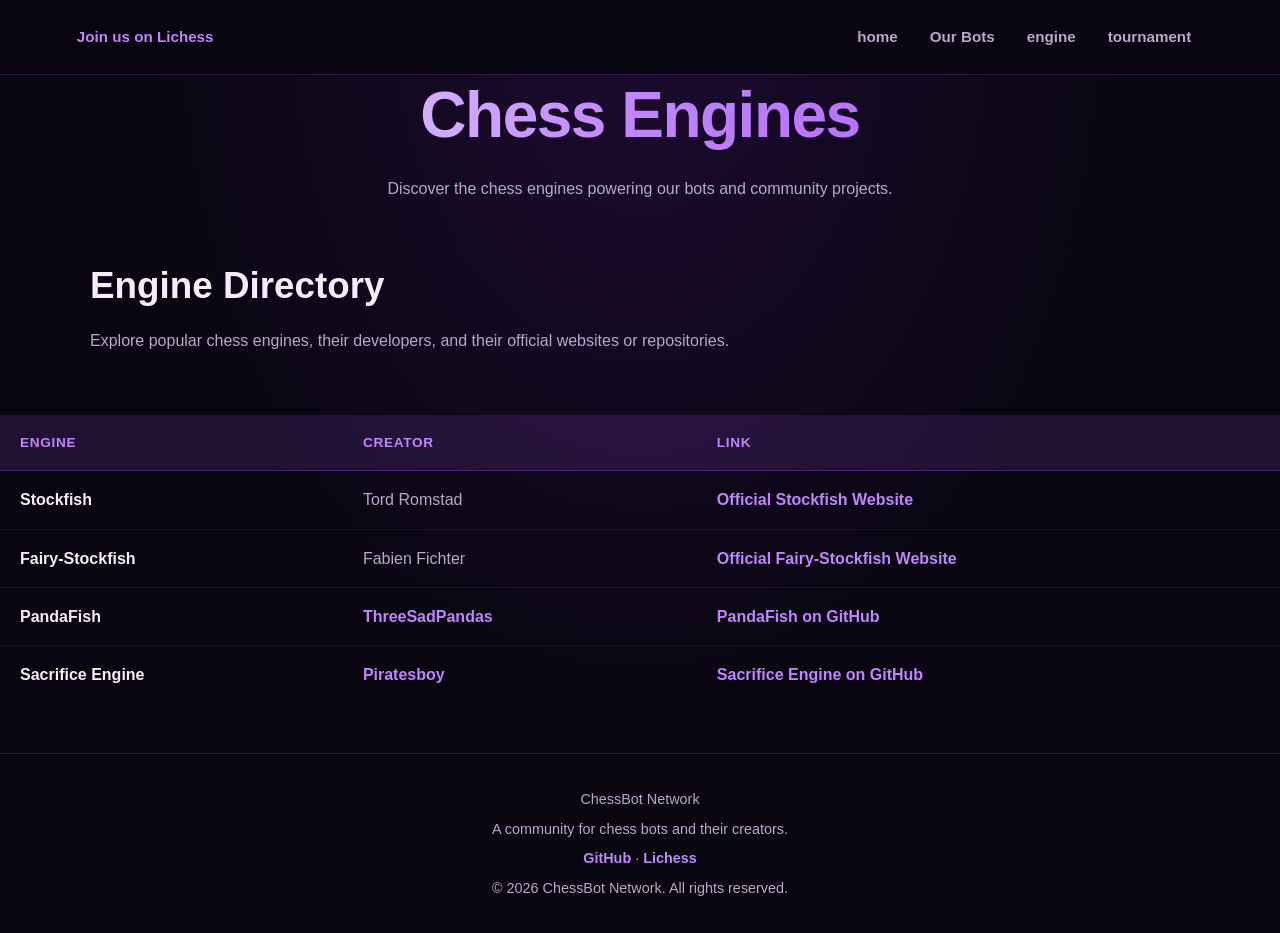
==== engine.html @ 9462d7af "Add files via upload" ====
<!DOCTYPE html>
<html lang="en">
<head>
    <meta charset="UTF-8">
    <meta name="viewport" content="width=device-width, initial-scale=1.0">
    <title>ChessBot Network (cbn) | engine</title>

    <link rel="stylesheet" href="style.css">

</head>

<body>

<nav class="top-navbar">

    <a href="https://lichess.org/team/chessbot-network-cbn">
        Join us on Lichess
    </a>

    <div class="navbar">

        <a href="index.html">
            home
        </a>

        <a href="bots.html">
            Our Bots
        </a>

        <a href="engine.html">
            engine
        </a>

        <a href="tournament.html">
            tournament
        </a>

    </div>

</nav>


<header>
  <h1>Chess Engines</h1>
  <p>Discover the chess engines powering our bots and community projects.</p>
</header>

<section>
  <h2>Engine Directory</h2>
  <p>
    Explore popular chess engines, their developers,
    and their official websites or repositories.
  </p>
</section>



<table class="engine-table">
  <thead>
    <tr>
      <th>Engine</th>
      <th>Creator</th>
      <th>Link</th>
    </tr>
  </thead>
  <tbody>
    <tr>
      <td>Stockfish</td>
      <td>Tord Romstad</td>
      <td><a href="https://stockfishchess.org/" target="_blank" rel="noopener noreferrer">Official Stockfish Website</a></td>
    </tr>
    <tr>
      <td>Fairy-Stockfish</td>
      <td>Fabien Fichter</td>
      <td><a href="https://fairy-stockfish.github.io/" target="_blank" rel="noopener noreferrer">Official Fairy-Stockfish Website</a></td>
    </tr>
    <tr>
      <td>PandaFish</td>
      <td><a href="https://lichess.org/@/ThreeSadPandas" target="_blank" rel="noopener noreferrer">ThreeSadPandas</a></td>
      <td><a href="https://github.com/philyawj/Pandafish" target="_blank" rel="noopener noreferrer">PandaFish on GitHub</a></td>
    </tr>
    <tr>
      <td>Sacrifice Engine</td>
      <td><a href="https://lichess.org/@/Piratesboy" target="_blank" rel="noopener noreferrer">Piratesboy</a></td>
      <td><a href="https://github.com/piratesboys/Sacrifice-Engine-" target="_blank" rel="noopener noreferrer">Sacrifice Engine on GitHub</a></td>
    </tr>
  </tbody>
</table>

    <!-- Footer -->
    <footer>
        <p class="footer-brand">ChessBot Network</p>
        <p>A community for chess bots and their creators.</p>

        <p>
            <a href="https://github.com/ChessBot-Network-cbn"
               target="_blank"
               rel="noopener noreferrer">
                GitHub
            </a>
            ·
            <a href="https://lichess.org/team/chessbot-network-cbn"
               target="_blank"
               rel="noopener noreferrer">
                Lichess
            </a>
        </p>

        <p class="copyright">
            &copy; 2026 ChessBot Network. All rights reserved.
        </p>
    </footer>

</body>
</html>
---- style.css ----
/* ========================================
   CHESSBOT NETWORK — MAIN STYLESHEET
   Theme: Dark / Purple Neon / Futuristic
======================================== */

/* ---------- CSS VARIABLES ---------- */

:root {
    color-scheme: dark;

    --bg: #090611;
    --bg-light: #100a1c;

    --surface: #140d24;
    --surface-light: #1d1231;

    --purple: #a855f7;
    --purple-dark: #7e22ce;
    --neon: #c084fc;

    --text: #f5edff;
    --muted: #b7a8cc;

    --border: rgba(168, 85, 247, 0.25);
    --border-hover: rgba(192, 132, 252, 0.7);

    --success: #4ade80;

    --radius: 14px;
    --radius-small: 9px;

    --shadow:
        0 0 25px rgba(168, 85, 247, 0.08);

    --transition: 0.25s ease;
}


/* ---------- RESET ---------- */

* {
    margin: 0;
    padding: 0;
    box-sizing: border-box;
}

html {
    scroll-behavior: smooth;
    scroll-padding-top: 100px;
}

body {
    min-height: 100vh;
    font-family: Arial, Helvetica, sans-serif;
    line-height: 1.7;
    color: var(--text);

    background:
        radial-gradient(
            ellipse at 50% 0%,
            rgba(126, 34, 206, 0.17),
            transparent 55%
        ),
        var(--bg);
}

a {
    color: var(--neon);
    text-decoration: none;
    transition:
        color var(--transition),
        background var(--transition),
        border-color var(--transition);
}

a:hover {
    color: #e9d5ff;
}

img {
    display: block;
    max-width: 100%;
}

button,
input,
textarea,
select {
    font: inherit;
}


/* ---------- NAVIGATION ---------- */

.top-navbar {
    position: sticky;
    top: 0;
    z-index: 1000;

    display: flex;
    align-items: center;
    justify-content: space-between;
    flex-wrap: wrap;
    gap: 14px;

    padding: 16px 6%;

    background: rgba(9, 6, 17, 0.88);
    border-bottom: 1px solid var(--border);

    backdrop-filter: blur(16px);
    -webkit-backdrop-filter: blur(16px);
}

.top-navbar > a {
    font-size: 0.95rem;
    font-weight: 700;
    color: var(--neon);
}

.navbar {
    display: flex;
    align-items: center;
    justify-content: center;
    flex-wrap: wrap;
    gap: 8px;
}

.navbar a {
    position: relative;
    padding: 8px 12px;

    color: var(--muted);
    font-size: 0.95rem;
    font-weight: 600;

    border-radius: var(--radius-small);
}

.navbar a:hover,
.navbar a:focus-visible {
    color: var(--text);
    background: rgba(168, 85, 247, 0.12);
}


/* ---------- MAIN LAYOUT ---------- */

main {
    width: 100%;
}

section {
    width: min(1100px, 90%);
    margin: 0 auto;
    padding: 45px 0;
}

section + section {
    padding-top: 10px;
}

.container {
    width: min(1100px, 90%);
    margin: 0 auto;
}

.text-center {
    text-align: center;
}


/* ---------- HEADINGS ---------- */

h1,
h2,
h3,
h4 {
    line-height: 1.25;
    overflow-wrap: anywhere;
}

h1 {
    margin-bottom: 20px;

    font-size: clamp(2.2rem, 6vw, 4rem);
    font-weight: 800;
    letter-spacing: -1.5px;

    background: linear-gradient(
        100deg,
        #ffffff,
        var(--neon),
        var(--purple)
    );

    background-clip: text;
    -webkit-background-clip: text;
    color: transparent;
}

h2 {
    margin-bottom: 18px;
    font-size: clamp(1.6rem, 4vw, 2.3rem);
    color: var(--text);
}

h3 {
    margin-bottom: 12px;
    font-size: 1.25rem;
    color: var(--neon);
}

p {
    margin-bottom: 16px;
    color: var(--muted);
}

strong {
    color: var(--text);
}


/* ---------- HERO / PAGE HEADER ---------- */

header {
    text-align: center;
}

.hero {
    position: relative;
    isolation: isolate;
    overflow: hidden;

    width: min(1100px, 90%);
    margin: 35px auto;
    padding: clamp(45px, 8vw, 90px) 24px;

    text-align: center;

    background:
        linear-gradient(
            135deg,
            rgba(168, 85, 247, 0.12),
            rgba(20, 13, 36, 0.65)
        );

    border: 1px solid var(--border);
    border-radius: 22px;
    box-shadow: var(--shadow);
}

.hero p {
    max-width: 680px;
    margin: 0 auto 25px;
}

.hero::before {
    content: "";
    position: absolute;
    z-index: -1;

    width: 280px;
    height: 280px;
    top: -150px;
    right: -80px;

    background: var(--purple);
    opacity: 0.12;
    filter: blur(90px);
    border-radius: 50%;
}


/* ---------- BUTTONS ---------- */

.button {
    display: inline-flex;
    align-items: center;
    justify-content: center;
    gap: 8px;

    padding: 12px 22px;

    color: #ffffff;
    font-weight: 700;
    text-align: center;

    background: linear-gradient(
        135deg,
        var(--purple),
        var(--purple-dark)
    );

    border: 1px solid rgba(216, 180, 254, 0.4);
    border-radius: var(--radius-small);

    box-shadow: 0 5px 22px rgba(168, 85, 247, 0.18);

    cursor: pointer;

    transition:
        transform var(--transition),
        box-shadow var(--transition),
        filter var(--transition);
}

.button:hover {
    color: #ffffff;
    transform: translateY(-2px);
    filter: brightness(1.12);

    box-shadow: 0 8px 30px rgba(168, 85, 247, 0.3);
}

.button:active {
    transform: translateY(0);
}


/* ---------- CARDS ---------- */

.card {
    padding: 24px;

    background: linear-gradient(
        145deg,
        rgba(29, 18, 49, 0.95),
        rgba(20, 13, 36, 0.95)
    );

    border: 1px solid var(--border);
    border-radius: var(--radius);

    box-shadow: var(--shadow);

    transition:
        transform var(--transition),
        border-color var(--transition),
        box-shadow var(--transition);
}

.card:hover {
    transform: translateY(-4px);
    border-color: var(--border-hover);

    box-shadow: 0 12px 35px rgba(126, 34, 206, 0.13);
}

.card p:last-child {
    margin-bottom: 0;
}

.card-grid {
    display: grid;
    grid-template-columns: repeat(
        auto-fit,
        minmax(min(100%, 240px), 1fr)
    );
    gap: 20px;
}


/* ---------- TABLE CONTAINER ---------- */

.table-container {
    width: 100%;
    margin: 25px 0;

    overflow-x: auto;
    overscroll-behavior-x: contain;

    background: rgba(20, 13, 36, 0.8);

    border: 1px solid var(--border);
    border-radius: var(--radius);

    box-shadow: var(--shadow);

    scrollbar-width: thin;
    scrollbar-color: var(--purple-dark) var(--surface);
}

.table-container::-webkit-scrollbar {
    height: 8px;
}

.table-container::-webkit-scrollbar-track {
    background: var(--surface);
}

.table-container::-webkit-scrollbar-thumb {
    background: var(--purple-dark);
    border-radius: 10px;
}


/* ---------- DATA TABLES ---------- */

.engine-table {
    width: 100%;
    min-width: 600px;

    border-collapse: collapse;
    text-align: left;
}

.engine-table thead {
    background: rgba(168, 85, 247, 0.14);
}

.engine-table th {
    padding: 16px 20px;

    color: var(--neon);
    font-size: 0.85rem;
    font-weight: 700;
    letter-spacing: 0.7px;
    text-transform: uppercase;

    border-bottom: 1px solid var(--border);
    white-space: nowrap;
}

.engine-table td {
    padding: 15px 20px;

    color: var(--muted);

    border-bottom: 1px solid rgba(168, 85, 247, 0.12);
}

.engine-table tbody tr {
    transition: background var(--transition);
}

.engine-table tbody tr:hover {
    background: rgba(168, 85, 247, 0.08);
}

.engine-table tbody tr:last-child td {
    border-bottom: none;
}

.engine-table td:first-child {
    color: var(--text);
    font-weight: 700;
}

.engine-table td a {
    font-weight: 600;
    white-space: nowrap;
}

.engine-table td a:hover {
    text-decoration: underline;
}


/* ---------- STATUS BADGES ---------- */

.badge {
    display: inline-block;

    padding: 4px 10px;

    color: var(--neon);
    font-size: 0.8rem;
    font-weight: 700;

    background: rgba(168, 85, 247, 0.12);
    border: 1px solid var(--border);
    border-radius: 999px;
}

.badge-success {
    color: var(--success);
    background: rgba(74, 222, 128, 0.08);
    border-color: rgba(74, 222, 128, 0.25);
}


/* ---------- LISTS ---------- */

ul,
ol {
    padding-left: 24px;
    color: var(--muted);
}

li {
    margin-bottom: 8px;
}

li::marker {
    color: var(--purple);
}


/* ---------- FOOTER ---------- */

footer {
    margin-top: 50px;
    padding: 28px 6%;

    color: var(--muted);
    text-align: center;
    font-size: 0.9rem;

    background: rgba(9, 6, 17, 0.7);
    border-top: 1px solid var(--border);
}

footer p {
    margin: 5px 0;
}

footer a {
    font-weight: 600;
}


/* ---------- ACCESSIBILITY ---------- */

a:focus-visible,
button:focus-visible {
    outline: 2px solid var(--neon);
    outline-offset: 4px;
}


/* ---------- RESPONSIVE DESIGN ---------- */

@media (max-width: 700px) {
    .top-navbar {
        position: relative;

        flex-direction: column;
        gap: 12px;

        padding: 15px 5%;
    }

    .navbar {
        width: 100%;
        gap: 4px;
    }

    .navbar a {
        padding: 8px 9px;
        font-size: 0.88rem;
    }

    section {
        width: 92%;
        padding: 30px 0;
    }

    .hero {
        width: 92%;
        margin: 22px auto;
        padding: 42px 18px;
    }

    .card {
        padding: 20px;
    }

    .engine-table th,
    .engine-table td {
        padding: 12px 14px;
    }

    footer {
        margin-top: 30px;
    }
}

@media (prefers-reduced-motion: reduce) {
    *,
    *::before,
    *::after {
        scroll-behavior: auto !important;
        transition-duration: 0.01ms !important;
        animation-duration: 0.01ms !important;
    }
}


/* =========================================
   TOURNAMENT CARDS
========================================= */

.tournament-grid {
    display: grid;
    grid-template-columns: repeat(auto-fit, minmax(min(100%, 280px), 1fr));
    gap: 20px;
    align-items: stretch;
}

.tournament-card {
    display: flex;
    flex-direction: column;
    align-items: flex-start;
    gap: 10px;

    padding: 24px;
    min-width: 0;

    background: linear-gradient(
        145deg,
        #1e1235,
        #140d24
    );

    border: 1px solid rgba(168, 85, 247, 0.3);
    border-radius: 14px;

    box-shadow: 0 8px 25px rgba(0, 0, 0, 0.2);

    transition:
        transform 0.25s ease,
        border-color 0.25s ease,
        box-shadow 0.25s ease;
}

.tournament-card:hover {
    transform: translateY(-4px);

    border-color: #c084fc;

    box-shadow:
        0 10px 30px rgba(168, 85, 247, 0.15);
}

.tournament-card h3 {
    width: 100%;
    margin-bottom: 4px;

    color: #f5edff;
    font-size: 1.2rem;
    line-height: 1.4;

    overflow-wrap: anywhere;
}

.tournament-card p {
    margin: 0;

    color: #b7a8cc;
    font-size: 0.92rem;
    overflow-wrap: anywhere;
}

.tournament-card .tournament-status {
    padding: 5px 10px;

    color: #c084fc;
    font-size: 0.8rem;
    font-weight: 700;

    background: rgba(168, 85, 247, 0.12);
    border: 1px solid rgba(168, 85, 247, 0.3);
    border-radius: 6px;
}

.tournament-card .button {
    margin-top: 8px;
}

.loading-card,
.empty-card {
    grid-column: 1 / -1;
    text-align: center;
}

@media (max-width: 600px) {
    .tournament-grid {
        grid-template-columns: 1fr;
        gap: 14px;
    }

    .tournament-card {
        padding: 20px;
    }
}
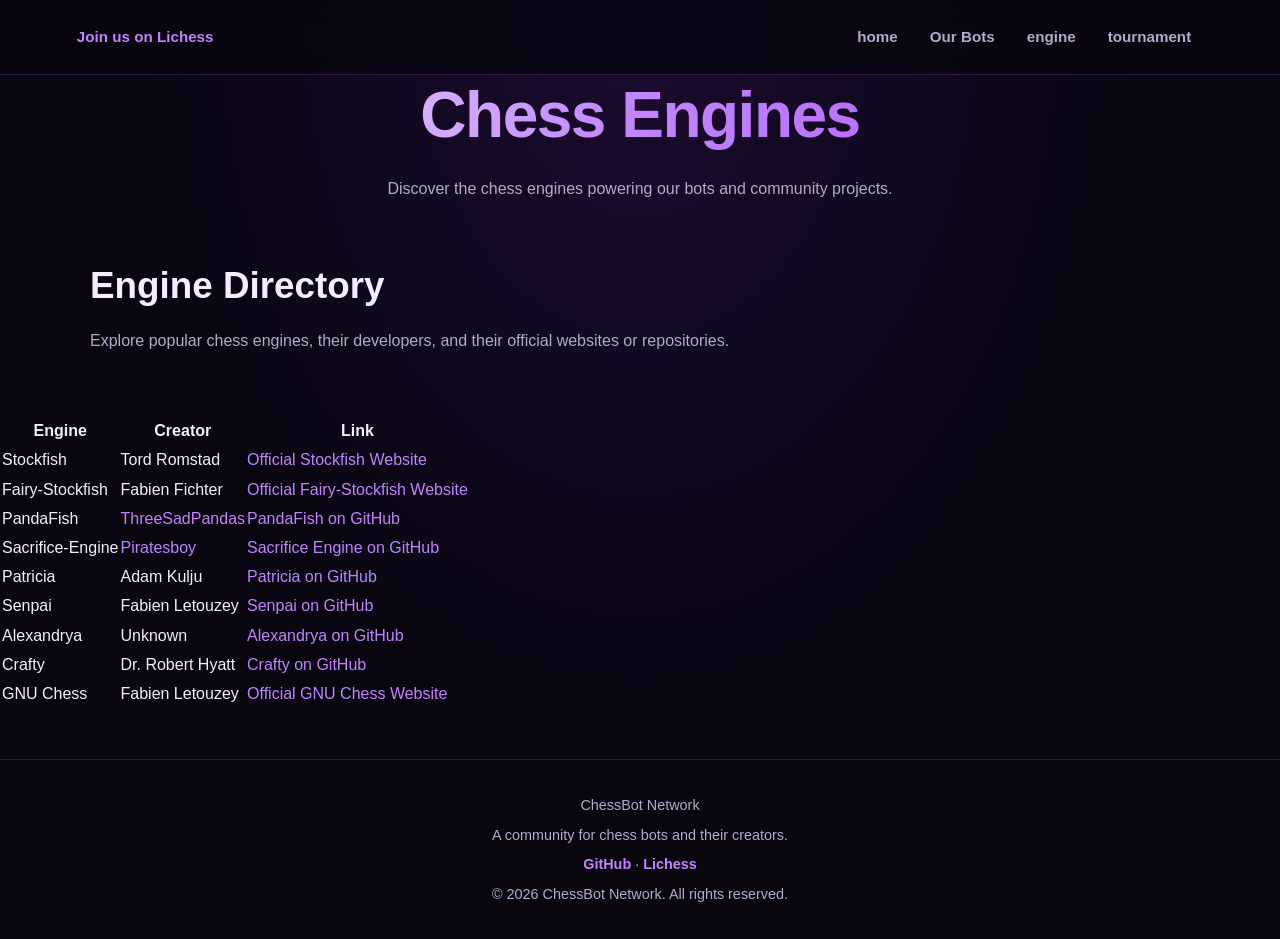
==== commit 2c61f943: "Update engine table with new entries and corrections" ====
--- a/engine.html
+++ b/engine.html
@@ -55,7 +55,8 @@
 
 
 
-<table class="engine-table">
+
+<table>
   <thead>
     <tr>
       <th>Engine</th>
@@ -80,13 +81,38 @@
       <td><a href="https://github.com/philyawj/Pandafish" target="_blank" rel="noopener noreferrer">PandaFish on GitHub</a></td>
     </tr>
     <tr>
-      <td>Sacrifice Engine</td>
+      <td>Sacrifice-Engine</td>
       <td><a href="https://lichess.org/@/Piratesboy" target="_blank" rel="noopener noreferrer">Piratesboy</a></td>
       <td><a href="https://github.com/piratesboys/Sacrifice-Engine-" target="_blank" rel="noopener noreferrer">Sacrifice Engine on GitHub</a></td>
     </tr>
+    <tr>
+      <td>Patricia</td>
+      <td>Adam Kulju</td>
+      <td><a href="https://github.com/Adam-Kulju/Patricia" target="_blank" rel="noopener noreferrer">Patricia on GitHub</a></td>
+    </tr>
+    <tr>
+      <td>Senpai</td>
+      <td>Fabien Letouzey</td>
+      <td><a href="https://github.com/B4dT0bi/senpai" target="_blank" rel="noopener noreferrer">Senpai on GitHub</a></td>
+    </tr>
+    <tr>
+      <td>Alexandrya</td>
+      <td>Unknown</td>
+      <td><a href="https://github.com/PGG106/Alexandrya" target="_blank" rel="noopener noreferrer">Alexandrya on GitHub</a></td>
+    </tr>
+    <tr>
+      <td>Crafty</td>
+      <td>Dr. Robert Hyatt</td>
+      <td><a href="https://github.com/saintlouischess-eng/Crafty-NNUE-25.6.1" target="_blank" rel="noopener noreferrer">Crafty on GitHub</a></td>
+    </tr>
+    <tr>
+      <td>GNU Chess</td>
+      <td>Fabien Letouzey</td>
+      <td><a href="https://www.gnu.org/software/chess/" target="_blank" rel="noopener noreferrer">Official GNU Chess Website</a></td>
+    </tr>
   </tbody>
 </table>
-
+    
     <!-- Footer -->
     <footer>
         <p class="footer-brand">ChessBot Network</p>
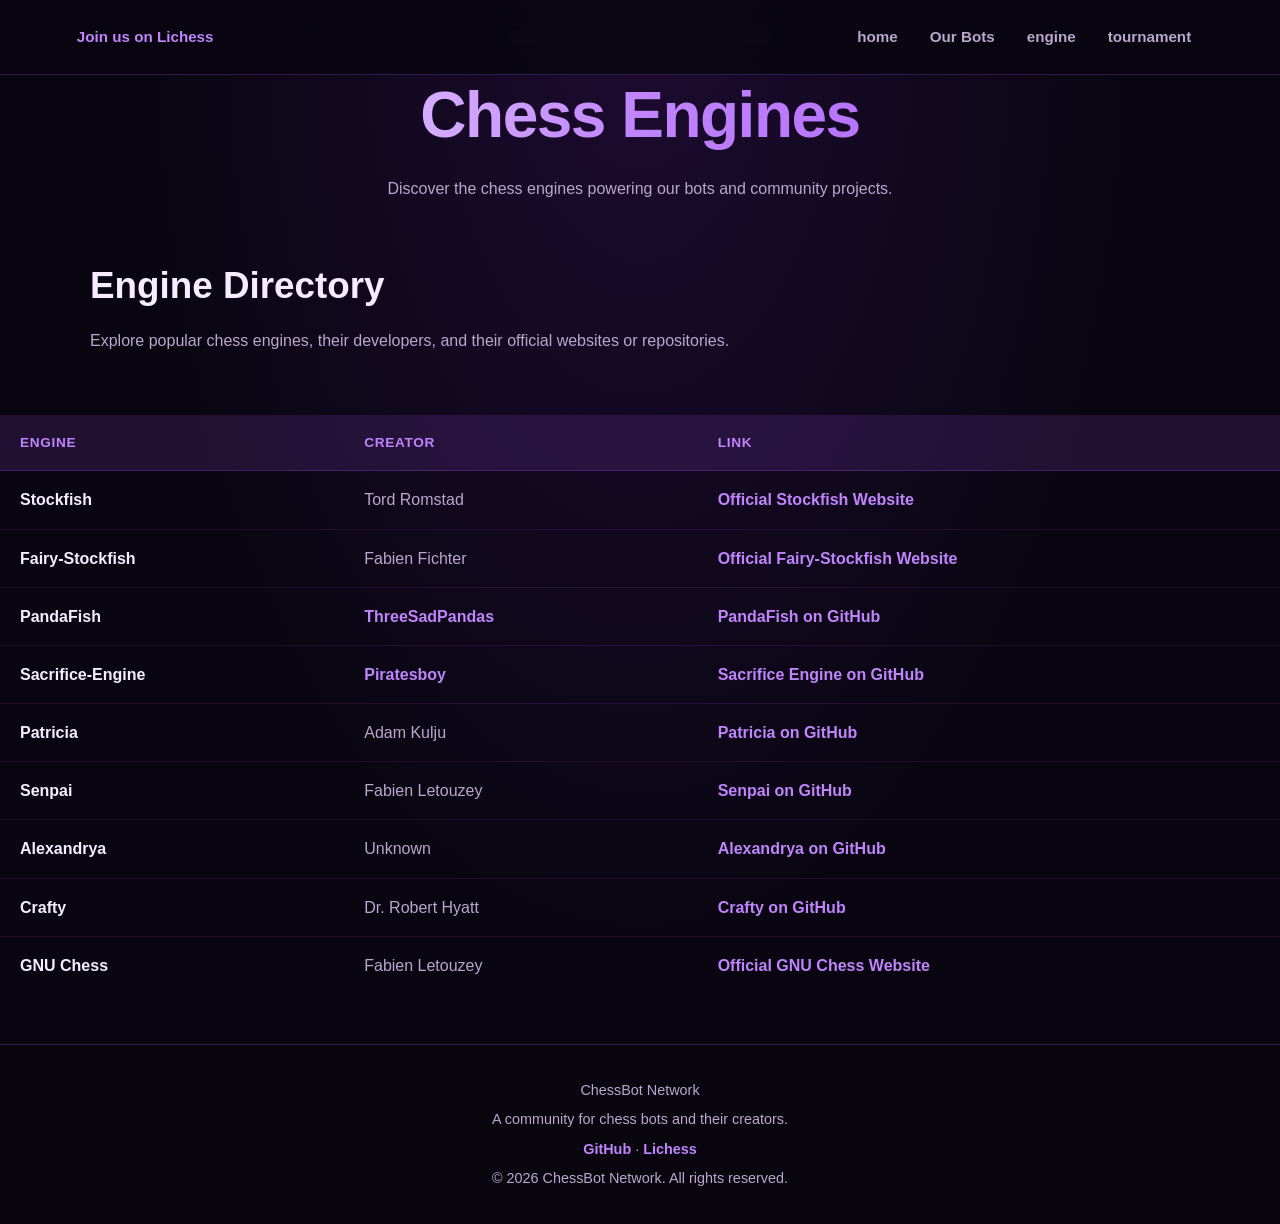
==== commit 41f12080: "Add class to engine table for styling" ====
--- a/engine.html
+++ b/engine.html
@@ -56,7 +56,7 @@
 
 
 
-<table>
+<table class="engine-table">
   <thead>
     <tr>
       <th>Engine</th>
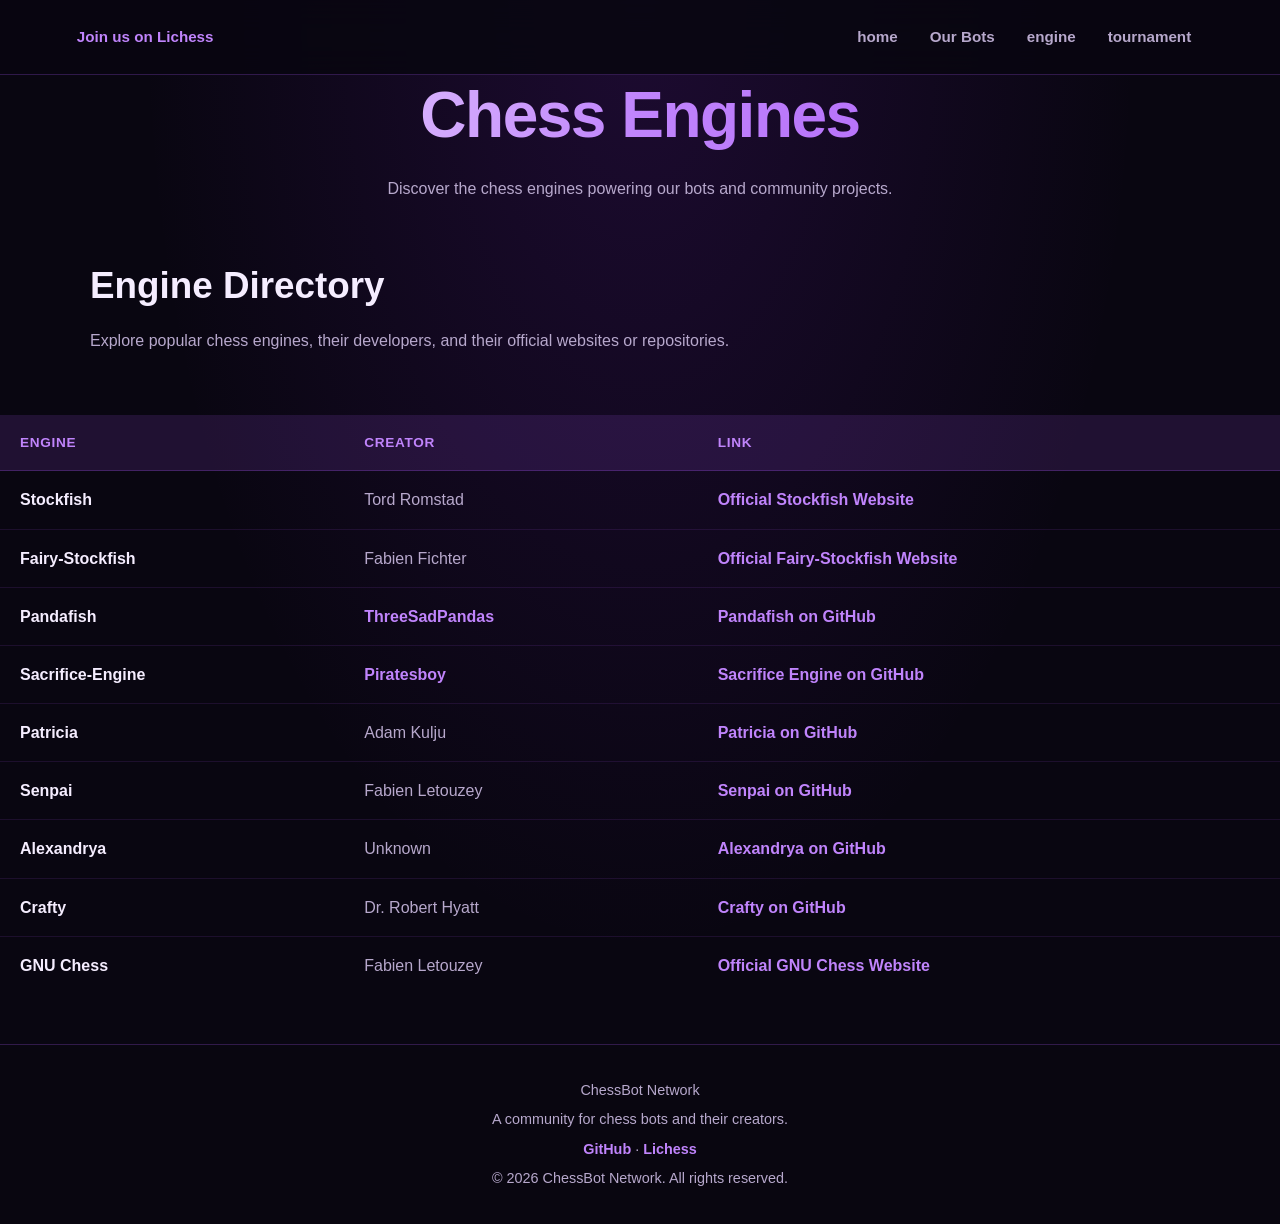
==== commit 4e0044b5: "Fix Pandafish name casing" ====
--- a/engine.html
+++ b/engine.html
@@ -76,9 +76,9 @@
       <td><a href="https://fairy-stockfish.github.io/" target="_blank" rel="noopener noreferrer">Official Fairy-Stockfish Website</a></td>
     </tr>
     <tr>
-      <td>PandaFish</td>
+      <td>Pandafish</td>
       <td><a href="https://lichess.org/@/ThreeSadPandas" target="_blank" rel="noopener noreferrer">ThreeSadPandas</a></td>
-      <td><a href="https://github.com/philyawj/Pandafish" target="_blank" rel="noopener noreferrer">PandaFish on GitHub</a></td>
+      <td><a href="https://github.com/philyawj/Pandafish" target="_blank" rel="noopener noreferrer">Pandafish on GitHub</a></td>
     </tr>
     <tr>
       <td>Sacrifice-Engine</td>
